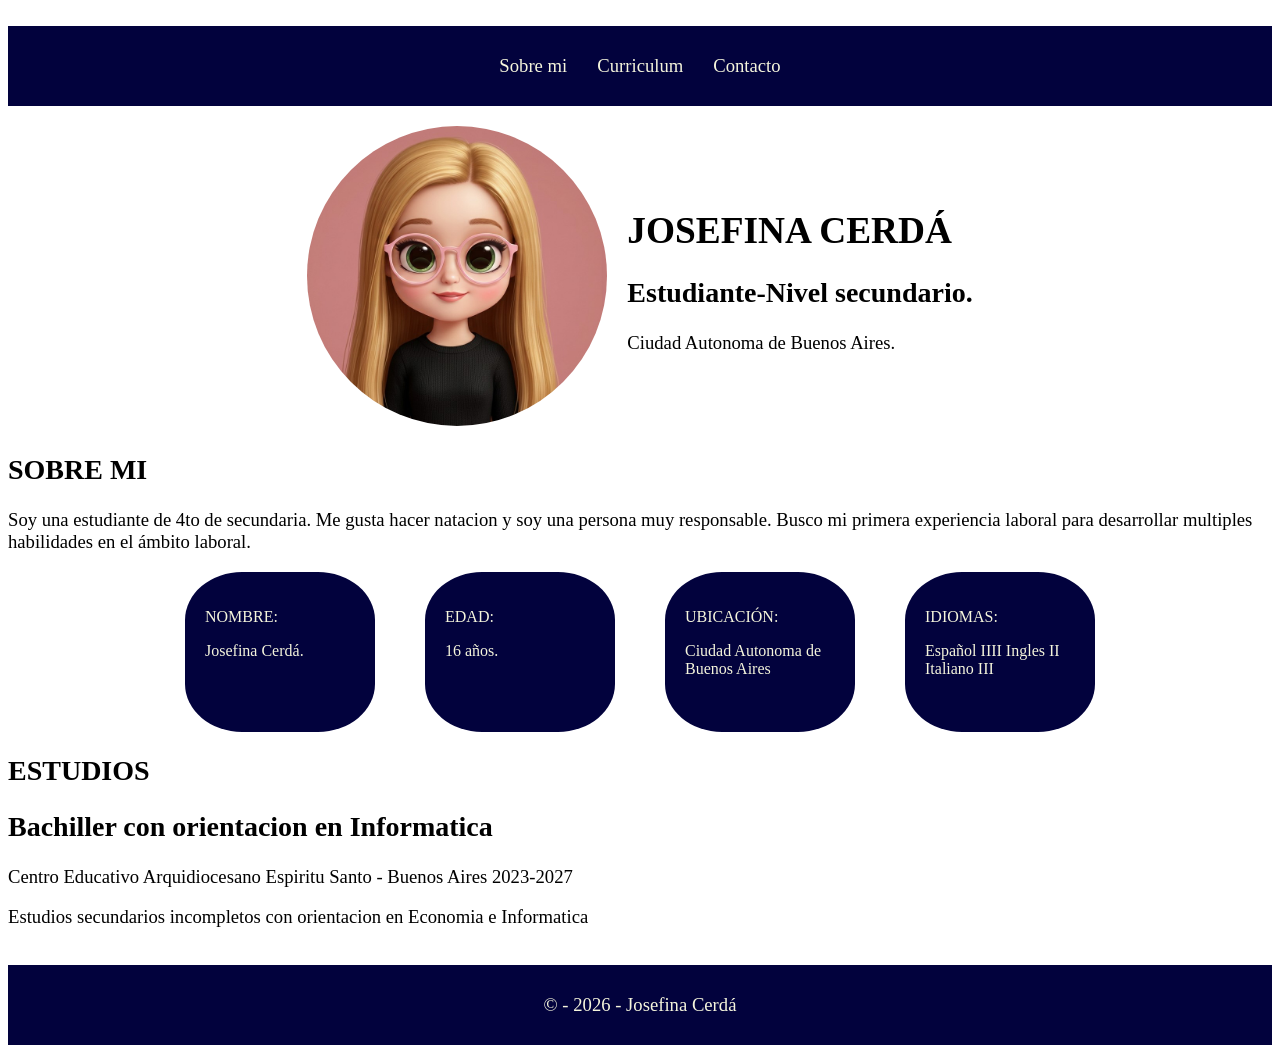
==== index.html @ 22cfbe43 "Add files via upload" ====
<!DOCTYPE html>
<html lang="en">
<head>
    <meta charset="UTF-8">
    <meta name="viewport" content="width=device-width, initial-scale=1.0">
    <title>TURISMO</title>
    <link rel="stylesheet" href="./css/style.css">
</head>
<header>
<div>
    <nav class="flexcontainer">
        <p id="sobre mi"> <a href="./"></a> Sobre mi </p>
        <p id="Curriculum"> Curriculum </p>
        <p id="contacto"> Contacto </p>
    </nav>
</div>
</header>
<main>
    <div class="textimg">
        <div>
             <img class="imgmain" src="./img/Gemini_Generated_Image_2t427k2t427k2t42.jpg" alt="jose dollify">
        </div>
        <div class="flexcontainerimg"> 
         <h1> JOSEFINA CERDÁ</h1>
         <h2> Estudiante-Nivel secundario.</h2>
           <p> Ciudad Autonoma de Buenos Aires.</p>
        </div>
    </div>

    <div>
        <h2>SOBRE MI</h2>
        <p> Soy una estudiante de 4to de secundaria. Me gusta hacer natacion y soy una persona muy responsable. Busco mi primera experiencia laboral para desarrollar multiples habilidades en el ámbito laboral.</p>
    </div>
    <div class="flexsobremi">  
        <div class="divsobremi">
            <p class="titlsobremi">NOMBRE:</p>
            <p class="psobremi">Josefina Cerdá.</p>
        </div>
        <div class="divsobremi">
             <p class="titlsobremi">EDAD:</p>
             <p class="psobremi">16 años.</p>
        </div>
        <div class="divsobremi">
             <p class="titlsobremi">UBICACIÓN:</p>
             <p class="psobremi">Ciudad Autonoma de Buenos Aires</p>
        </div>
        <div class="divsobremi">
             <p class="titlsobremi">IDIOMAS:</p>
             <p class="psobremi">
                Español IIII
                Ingles II
                Italiano III
            </p>
        </div>
    </div>
    
  
    <h2>ESTUDIOS</h2>
   <div class="boxestudios">
    <h2> Bachiller con orientacion en Informatica</h2>
    <p> Centro Educativo Arquidiocesano Espiritu Santo - Buenos Aires
        2023-2027
    </p>
    <p> Estudios secundarios incompletos con orientacion en Economia e Informatica</p>
   </div>
</main>
<footer>
<div class="flexcontainer">
    <p>© - 2026 -  Josefina Cerdá</p>
</div>
</footer>
---- css/style.css ----
.flexcontainer{
    display:flex;
    flex-direction: row;
    flex-wrap:wrap;
    justify-content:center;
    gap: 30px;
    align-items:center;
    font-family: garamond;
    color: beige;
    height:80px ;
    background-color:rgb(2, 2, 61) ;
    font-size: 14pt;
    margin-top: 18px;
}
body{
    display: flex;
    flex-direction: column;
    min-height: 100vh;
    justify-content: space-between;
    font-size: 14pt;
    font-family: garamond;
}
.imgmain{
    width: 300px;
    height: auto;
    border-radius: 50%;
}
.textimg{
    justify-content:center;
    display: flex;
    flex-direction: row;
    align-items: center;
    gap: 20px ;
    margin-top: 20px;

}
.divsobremi{
   width: 150px;
   height: 120px ;
   border-radius: 30%;
   background-color:rgb(2, 2, 61) ;
   padding: 20px;
   color: beige;
   font-size: 12pt;

}
.flexsobremi{
    display: flex;
    gap: 50px;
    justify-content: center;
}
.boxestudios{
    
}
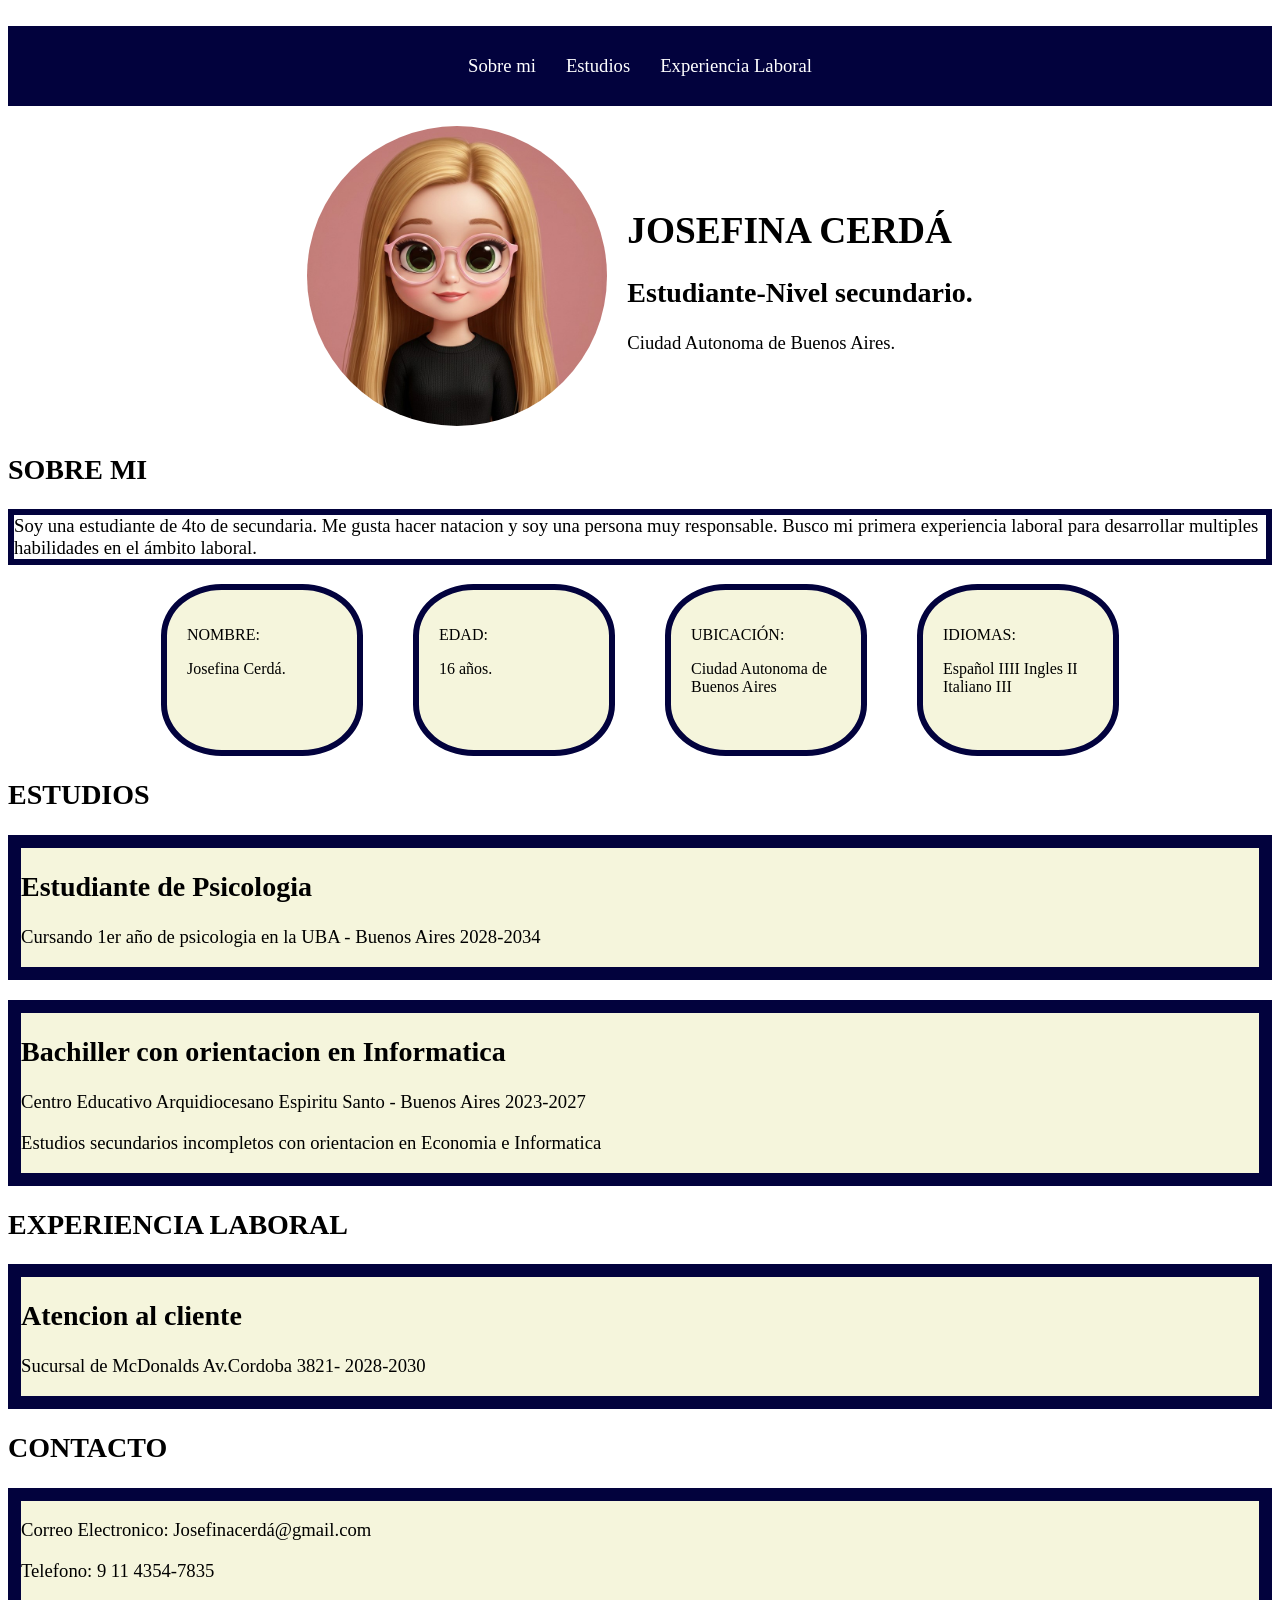
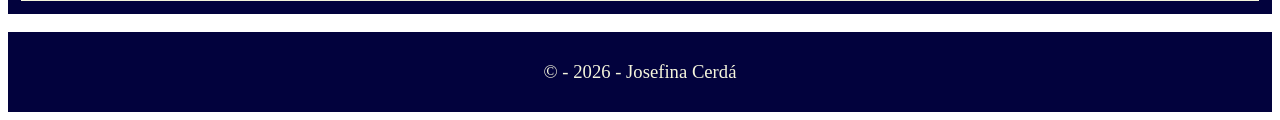
==== commit 24b0d89e: "Add files via upload" ====
--- a/index.html
+++ b/index.html
@@ -9,9 +9,9 @@
 <header>
 <div>
     <nav class="flexcontainer">
-        <p id="sobre mi"> <a href="./"></a> Sobre mi </p>
-        <p id="Curriculum"> Curriculum </p>
-        <p id="contacto"> Contacto </p>
+        <p> <a href="#sobremi"> Sobre mi</a></p>
+        <p> <a href="#Curriculum"> Estudios</a></p>
+        <p> <a href="#contacto">Experiencia Laboral</a></p>
     </nav>
 </div>
 </header>
@@ -26,43 +26,62 @@
            <p> Ciudad Autonoma de Buenos Aires.</p>
         </div>
     </div>
-
-    <div>
-        <h2>SOBRE MI</h2>
-        <p> Soy una estudiante de 4to de secundaria. Me gusta hacer natacion y soy una persona muy responsable. Busco mi primera experiencia laboral para desarrollar multiples habilidades en el ámbito laboral.</p>
-    </div>
-    <div class="flexsobremi">  
-        <div class="divsobremi">
-            <p class="titlsobremi">NOMBRE:</p>
-            <p class="psobremi">Josefina Cerdá.</p>
+    <div id="sobremi">
+        <div>
+            <h2>SOBRE MI</h2>
+         <p id="psobremi"> Soy una estudiante de 4to de secundaria. Me gusta hacer natacion y soy una persona muy responsable. Busco mi primera experiencia laboral para desarrollar multiples habilidades en el ámbito laboral.</p>
         </div>
-        <div class="divsobremi">
-             <p class="titlsobremi">EDAD:</p>
-             <p class="psobremi">16 años.</p>
-        </div>
-        <div class="divsobremi">
+        <div class="flexsobremi">  
+            <div class="divsobremi">
+                <p class="titlsobremi">NOMBRE:</p>
+                <p class="psobremi">Josefina Cerdá.</p>
+            </div>
+            <div class="divsobremi">
+                <p class="titlsobremi">EDAD:</p>
+                <p class="psobremi">16 años.</p>
+            </div>
+            <div class="divsobremi">
              <p class="titlsobremi">UBICACIÓN:</p>
              <p class="psobremi">Ciudad Autonoma de Buenos Aires</p>
-        </div>
-        <div class="divsobremi">
+            </div>
+            <div class="divsobremi">
              <p class="titlsobremi">IDIOMAS:</p>
              <p class="psobremi">
                 Español IIII
                 Ingles II
-                Italiano III
-            </p>
+                Italiano III</p>
+            </div>
         </div>
     </div>
     
+    <div id="Curriculum">
+        <h2>ESTUDIOS</h2>
+        <div class="boxestudios">
+            <h2>Estudiante de Psicologia</h2>
+            <p>Cursando 1er año de psicologia en la UBA - Buenos Aires 
+            2028-2034</p>
+        </div>
   
-    <h2>ESTUDIOS</h2>
-   <div class="boxestudios">
-    <h2> Bachiller con orientacion en Informatica</h2>
-    <p> Centro Educativo Arquidiocesano Espiritu Santo - Buenos Aires
-        2023-2027
-    </p>
-    <p> Estudios secundarios incompletos con orientacion en Economia e Informatica</p>
+        <div class="boxestudios">
+            <h2> Bachiller con orientacion en Informatica</h2>
+            <p> Centro Educativo Arquidiocesano Espiritu Santo - Buenos Aires
+            2023-2027</p>
+            <p> Estudios secundarios incompletos con orientacion en Economia e Informatica</p>
+        </div>
    </div>
+    <div id="contacto">
+        <h2> EXPERIENCIA LABORAL</h2>
+        <div class="boxestudios">
+            <h2> Atencion al cliente</h2>
+            <p> Sucursal de McDonalds Av.Cordoba 3821- 2028-2030</p>
+        </div>
+    
+        <h2> CONTACTO</h2>
+        <div class="boxestudios">
+            <p>Correo Electronico: Josefinacerdá@gmail.com</p>
+            <p> Telefono: 9 11 4354-7835</p>
+        </div>
+    </div>
 </main>
 <footer>
 <div class="flexcontainer">
--- a/css/style.css
+++ b/css/style.css
@@ -38,9 +38,10 @@
    width: 150px;
    height: 120px ;
    border-radius: 30%;
-   background-color:rgb(2, 2, 61) ;
+   background-color:beige ;
+   border: solid 5pt rgb(2, 2, 61) ;
    padding: 20px;
-   color: beige;
+   color: rgb(0, 0, 0);
    font-size: 12pt;
 
 }
@@ -50,5 +51,22 @@
     justify-content: center;
 }
 .boxestudios{
-    
+    display: flow-root;
+    justify-content: center;
+    border-left: 20%;
+    border: solid 10pt rgb(2, 2, 61);
+    background-color:beige ;
+    color: rgb(0, 0, 0);
+    margin-top: 20px;
+}
+#psobremi{
+    border: solid 5pt rgb(2, 2, 61) ;
+}
+a{
+     color:rgb(255, 255, 255);
+     text-decoration: none;
+}
+
+a:visited{
+    color: white;
 }
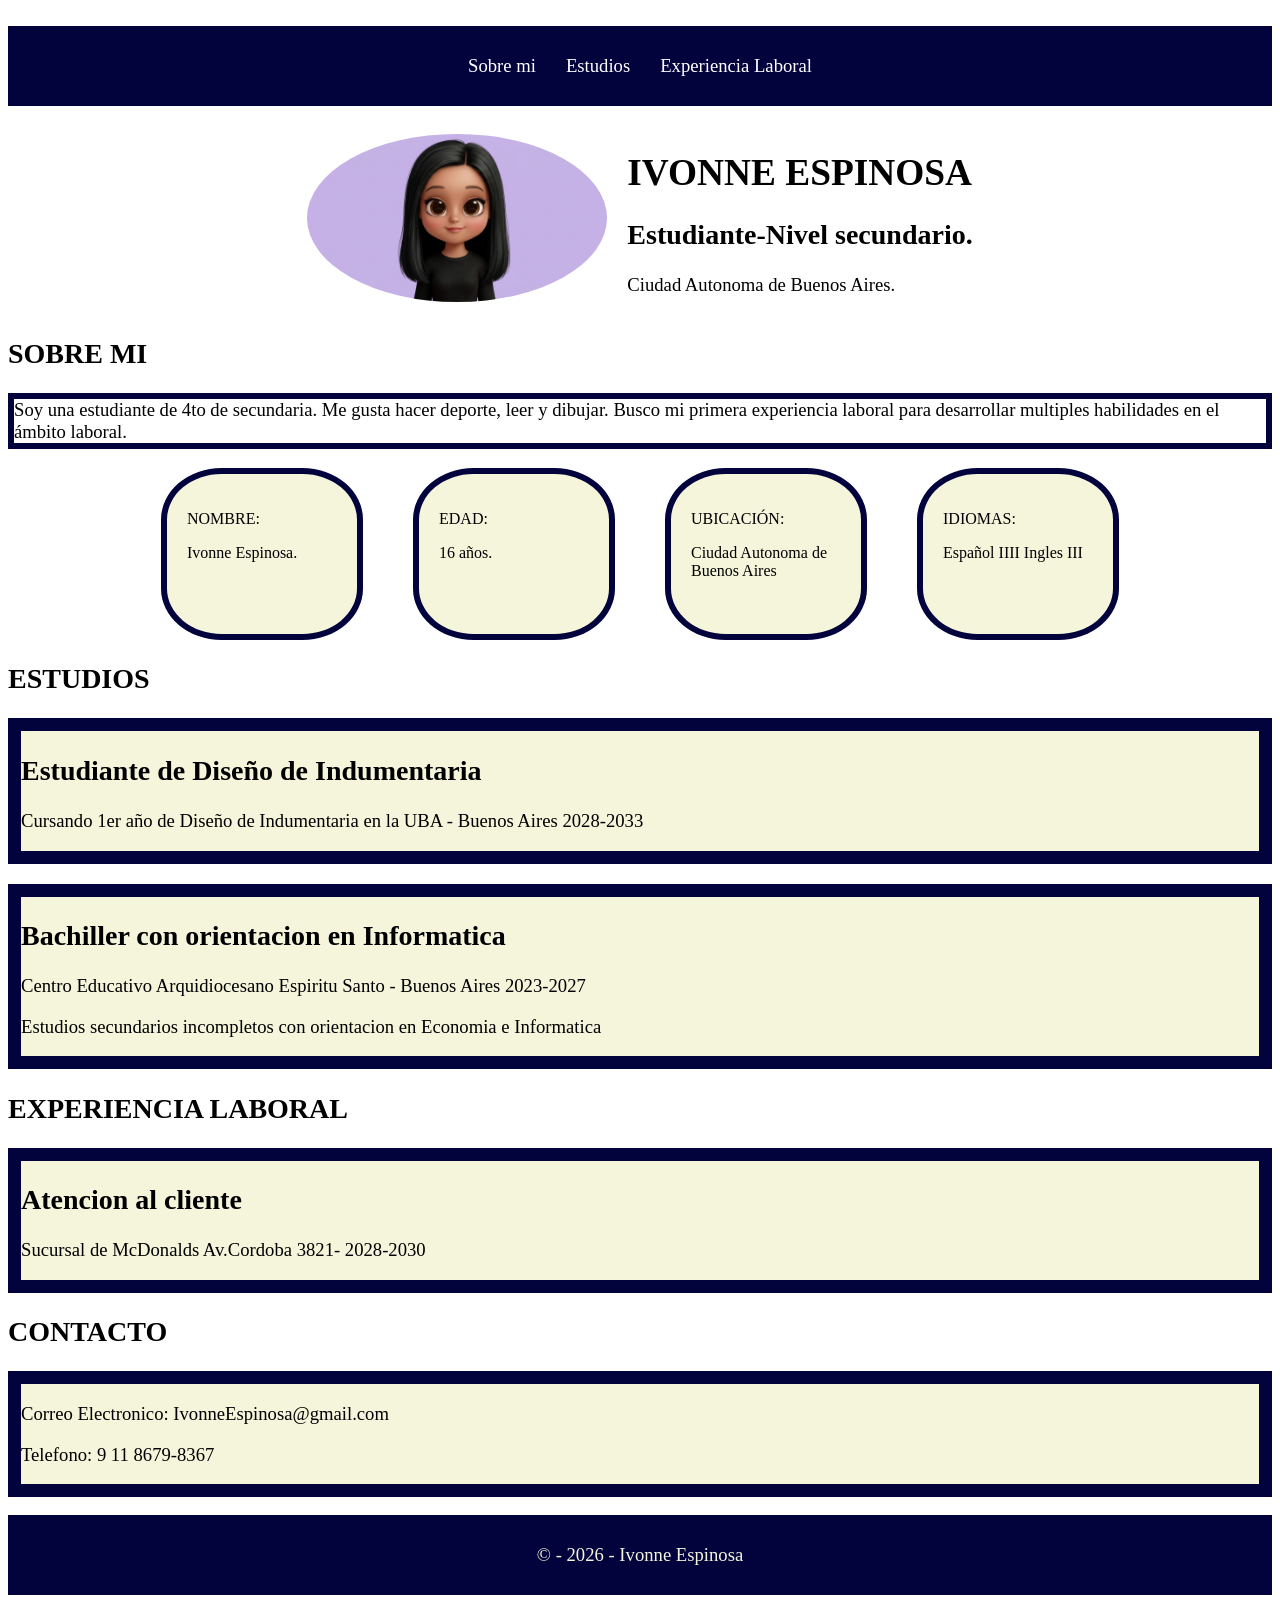
==== commit 25365199: "Add files via upload" ====
--- a/index.html
+++ b/index.html
@@ -18,10 +18,10 @@
 <main>
     <div class="textimg">
         <div>
-             <img class="imgmain" src="./img/Gemini_Generated_Image_2t427k2t427k2t42.jpg" alt="jose dollify">
+             <img class="imgmain" src="./img/Gemini_Generated_Image_iyai9niyai9niyai.jpg" alt="ivonne dollify">
         </div>
         <div class="flexcontainerimg"> 
-         <h1> JOSEFINA CERDÁ</h1>
+         <h1> IVONNE ESPINOSA</h1>
          <h2> Estudiante-Nivel secundario.</h2>
            <p> Ciudad Autonoma de Buenos Aires.</p>
         </div>
@@ -29,12 +29,12 @@
     <div id="sobremi">
         <div>
             <h2>SOBRE MI</h2>
-         <p id="psobremi"> Soy una estudiante de 4to de secundaria. Me gusta hacer natacion y soy una persona muy responsable. Busco mi primera experiencia laboral para desarrollar multiples habilidades en el ámbito laboral.</p>
+         <p id="psobremi"> Soy una estudiante de 4to de secundaria. Me gusta hacer deporte, leer y dibujar. Busco mi primera experiencia laboral para desarrollar multiples habilidades en el ámbito laboral.</p>
         </div>
         <div class="flexsobremi">  
             <div class="divsobremi">
                 <p class="titlsobremi">NOMBRE:</p>
-                <p class="psobremi">Josefina Cerdá.</p>
+                <p class="psobremi">Ivonne Espinosa.</p>
             </div>
             <div class="divsobremi">
                 <p class="titlsobremi">EDAD:</p>
@@ -48,8 +48,8 @@
              <p class="titlsobremi">IDIOMAS:</p>
              <p class="psobremi">
                 Español IIII
-                Ingles II
-                Italiano III</p>
+                Ingles III
+                </p>
             </div>
         </div>
     </div>
@@ -57,9 +57,9 @@
     <div id="Curriculum">
         <h2>ESTUDIOS</h2>
         <div class="boxestudios">
-            <h2>Estudiante de Psicologia</h2>
-            <p>Cursando 1er año de psicologia en la UBA - Buenos Aires 
-            2028-2034</p>
+            <h2>Estudiante de Diseño de Indumentaria</h2>
+            <p>Cursando 1er año de Diseño de Indumentaria en la UBA - Buenos Aires 
+            2028-2033</p>
         </div>
   
         <div class="boxestudios">
@@ -78,13 +78,13 @@
     
         <h2> CONTACTO</h2>
         <div class="boxestudios">
-            <p>Correo Electronico: Josefinacerdá@gmail.com</p>
-            <p> Telefono: 9 11 4354-7835</p>
+            <p>Correo Electronico: IvonneEspinosa@gmail.com</p>
+            <p> Telefono: 9 11 8679-8367</p>
         </div>
     </div>
 </main>
 <footer>
 <div class="flexcontainer">
-    <p>© - 2026 -  Josefina Cerdá</p>
+    <p>© - 2026 -  Ivonne Espinosa</p>
 </div>
 </footer>
--- a/css/style.css
+++ b/css/style.css
@@ -23,7 +23,7 @@
 .imgmain{
     width: 300px;
     height: auto;
-    border-radius: 50%;
+    border-radius:90%;
 }
 .textimg{
     justify-content:center;
